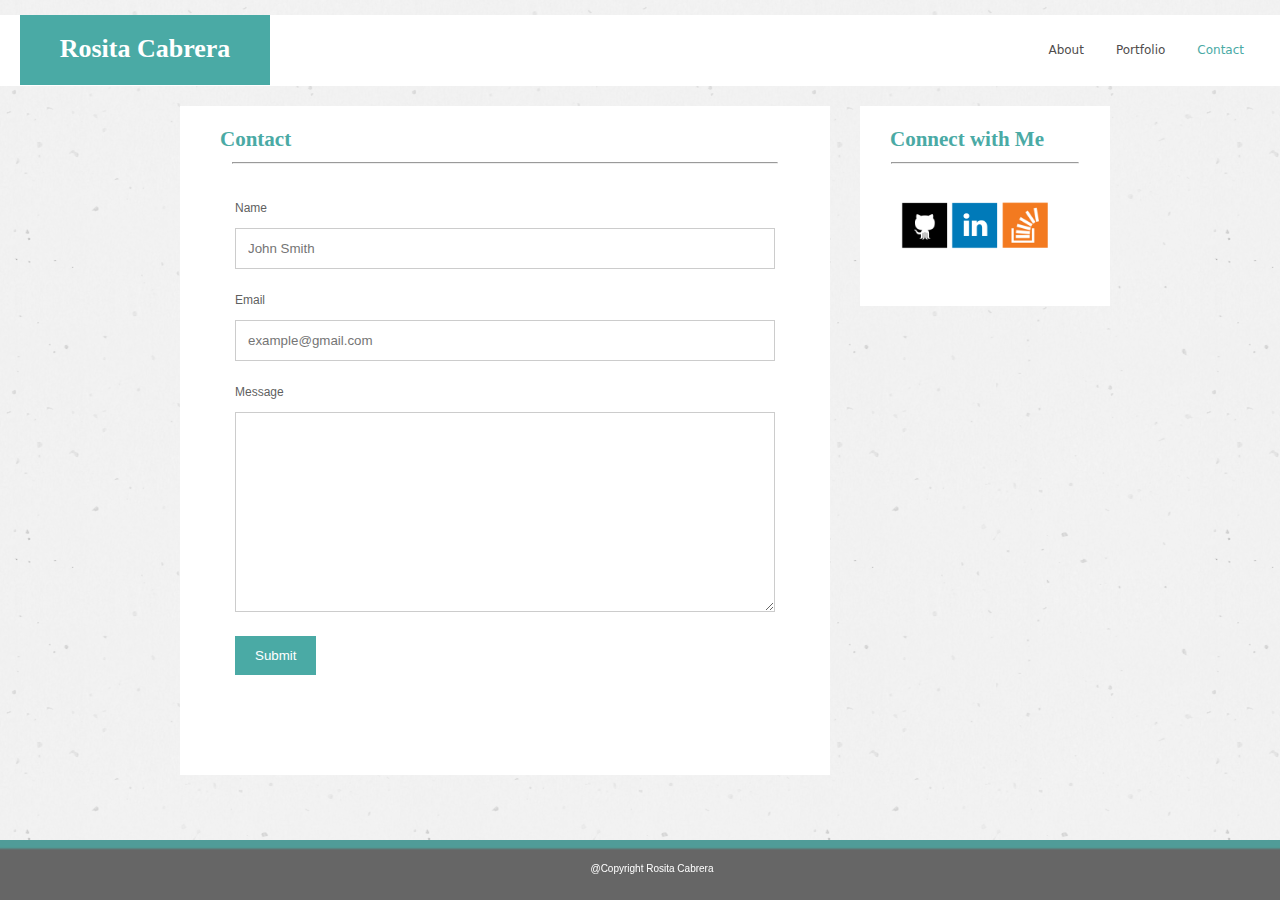
==== contact.html @ bc2cce6f "add files" ====
<!Doctype html>
<html>
<head>
<meta charset="UTF-8">
<meta name="viewport" content="width=device-width, initial-scale=1.0">
<title>Responsive-Portfolio</title>
<link rel="stylesheet" type="text/css" href="assets/css/reset.css">
<link rel="stylesheet" type="text/css" href="assets/css/style.css">
</head>
<body>
<div class="wrapper">
  <header>
    <h1>Rosita Cabrera</h1>
    <nav>
      <ul>
        <li><a class="active" href="contact.html">Contact</a></li>
        <li><a href="portfolio.html">Portfolio</a></li>
        <li><a href="index.html">About</a></li>
      </ul>
    </nav>
  </header>
  <div class="container">
    <section id="main-contact">
      <h2>Contact</h2>
      <hr width="84%">
      <div class="contact_me">
        <form action="">
          <label for="name"><span>Name</span></label>
          <input type="text" id="name" name="Name" placeholder="John Smith">
          <label for="email">Email</label>
          <input type="text" id="email" name="Email" placeholder="example@gmail.com">
          <label for="message">Message</label>
          <textarea id="message" name="message" placeholder="" style="height:200px"></textarea>
          <input type="submit" value="Submit">
        </form>
      </div>
    </section>
    <aside>
      <h2 class="little-box">Connect with Me</h2>
      <hr align="center" width="75%">
      <br >
     <div id="boxes">
        <div class="tiny_icons"><a href="https://github.com/" target="_blank"><img id="box1" src="assets/images/git.png" alt="git-icon" height="50" width="50" /></a></div>
        <div class="tiny_icons"><a href="https://www.linkedin.com/" target="_blank"><img id="box2" src="assets/images/linkedin.png" alt="linkedin-icon" height="50" width="50" /></a></div>
        <div class="tiny_icons"><a href="https://stackoverflow.com/" target="_blank"><img id="box3" src="assets/images/stacks.png" alt="stacks-icon" height="50" width="50" /></a></div>
      </div>
    </aside>
  </div>
  <footer> <img id="footer_sticky" src="assets/images/stickyfooter.jpg" alt="sticky image">
    <p>@Copyright Rosita Cabrera</p>
  </footer>
</div>
</body>
</html>
---- assets/css/style.css ----
@charset "UTF-8";

* {
  box-sizing: border-box;
}

body {
    margin: 0;
    padding: 0;
    background-color: #efeee7;
    font-family: "Georgia",Times New Roman,Times,serif;
    color: #333333;
    font-size: 18px;
    line-height: 150%;
	background-image: url("../images/vintage_speckles.png")
}


h1, h2 {
	
	font-family: "Georgia",Times New Roman,Times,serif;
	font-weight : bold;
}

h2 {
	padding-left: 40px;
	font-size: 21px;
	padding-top: 20px;
	color: #4aaaa5;
}

p {
	font-family:"Helvetica Neue", Helvetica, Arial, "sans-serif";
}

.active {
	color: #4aaaa5;
}

.wrapper{
	max-width: 100%;
    margin: 0 auto;
	display:block;
}

.container {
    width: 960px;
    margin: auto;
	padding: 20px 10px 0px 20px;
}

header h1 {
	position: absolute;
	width: 250px;
	height: 70px;
	padding: 20px;
	margin-left: 20px;
	background: #4aaaa5;
	color: #FFFFFF;
    text-align: center;
    font-size: 26px;
	z-index: 1000;
}

nav {
	width: 100%;
	margin :0 auto;
	margin-top: 15px;
	list-style-type: none;
}

nav li {
	float: right;
	font-family:"Lucida Grande", "Lucida Sans Unicode", "Lucida Sans", "DejaVu Sans", Verdana, "sans-serif";
	font-size: 12px;
}

ul {
    list-style-type: none;
    margin: 0;
    padding: 6px;
	padding-right: 20px;
	text-align: middle;
    overflow: hidden;
	color: #595656;
    background-color: #FFFFFF;
}

li a {
    display: block;
    color: #504C4C;
    padding: 16px 16px 16px 16px;
    text-decoration: none;
}


.clearfix:before, .clearfix:after {
	content:"";
	display: table;
}

.clearfix:after {
	clear:both;
}

#main-bio {
	float: left;
	width: 650px;
	background-color: #FFFFFF;
	height: 100%;
}

/*Portfolio images*/

#box_container {
	float: left;
	width: 650px;
	background-color: #FFFFFF;
	padding-bottom: 100px;
}

#gallery_wrap {
margin-left: 80px;
}


div.gallery {
    margin-top: 30px;
	margin-left: 30px;
    float: left;
    width: 200px;
}


div.gallery img {
	position: relative;
    width: 100%;
    height: auto;
}

div .image_text {
	position: absolute;
	width: 200px;
    padding: 10px;
    text-align: center;
	color: white; 
    font-family: "Georgia",Times New Roman,Times,serif;
    font-size: 18px;
    letter-spacing: 0px;
    background: #4aaaa5;
}

div.image_text {
    margin-top: -70px;
}

aside {
	float: right;
	width: 250px;
	height: 200px;
	background-color: #FFFFFF;
}

#bio-image {
	float: left;
    margin-right: 20px;
    width: 250px;
    height: 260px;
    padding-top: 20px;
	padding-left: 40px;
}

p {
	font-weight: 200;
	font-size: 16px;
	line-height: 30px;
	padding: 16px 16px 16px 40px;
}

h2.little-box {
	padding-left: 30px;
}

#boxes {
   	padding: 0px 0px 0px 40px;
  	margin: 0px 0px 800px 0px;
  	width: 225px;
	height: 70px;
}
    

tiny_icons {	
	float: left;
	z-index: 1000;
	padding: 20px;
}

#box1, #box2, #box3 {
	float: left; 
}

/*contact form*/

#main-contact {
	float: left;
	width: 650px;
	background-color: #FFFFFF;
}

input[type=text], select, textarea {
    width: 100%;
    padding: 12px;
    border: 1px solid #ccc;
    box-sizing: border-box;
    margin-top: 6px;
    margin-bottom: 16px;
    resize: vertical;
}

input[type=submit] {
    background-color: #4aaaa5;
    color: white;
    padding: 12px 20px;
    border: none;
    cursor: pointer;
}

input[type=submit]:hover {
    background-color: #1C6E6A;
}

label {
	font-family:"Helvetica Neue", Helvetica, Arial, "sans-serif";
	font-size: 12px;
	color: #5F5F5F;
}

.contact_me {
	width: 580px;
	margin-left: 35px;
    background-color: #FFFFFF;
    padding: 20px;
	padding-bottom: 100px;
}


#footer_sticky {
	position: fixed;
    left: 0;
    bottom: 0;
	width: 100%;
	height: 60px;
}
	
footer p {
    position: fixed;
    left: 0;
    bottom: 0;
    width: 100%;
	font-family:"Helvetica Neue", Helvetica, Arial, "sans-serif";
    color: white;
    text-align: center;
	font-size: 10px;	
}

.clearfix {
  overflow: auto;
}


@media screen and (max-width: 980px) { 	
	
nav {
	width: 100%;
	margin :0 auto;
	margin-top: 0px;
	list-style-type: none;
}
	

nav li {
	float: right;
	font-family:"Lucida Grande", "Lucida Sans Unicode", "Lucida Sans", "DejaVu Sans", Verdana, "sans-serif";
	font-size: 12px;
}

ul {
    list-style-type: none;
    margin: 0;
    padding: 6px;
	padding-right: 130px;
	text-align: middle;
    overflow: hidden;
	color: #595656;
    background-color: #FFFFFF;
}


header h1 {
	position: absolute;
	width: 250px;
	height: 70px;
	padding: 20px;
	margin-left: 150px;
}
	
#main-bio {
	float: left;
	width: 50%;
	background-color: #FFFFFF;
	padding-bottom: 100px;
}
	
aside {
	float: left;
	margin-left: 30px;
	width: 250px;
	height: 200px;
	background-color: #FFFFFF;
}
	
#boxes {
	margin: 0 auto;
}
	
.container {
    width: 100%;
    margin: 0 auto;
	padding: 20px 10px 0px 150px;
}
	
.contact_me {
	width: 90%;
	margin-left: 20px;
    background-color: #FFFFFF;
    padding: 20px;
	padding-bottom: 100px;
}
	
#main-contact {
	float: left;
	width: 50%;
	background-color: #FFFFFF;
}
	
#box_container {
	float: left;
	width: 50%;
	background-color: #FFFFFF;
	padding-bottom: 100px;
}

#gallery_wrap {
margin-left: 80px;
}
	
div.image_text {
    margin-top: -90px;
}
	
#footer_sticky {
	position: fixed;
    left: 0;
    bottom: 0;
	width: 100%;
	height: 60px;
}
	
footer p {
    position: fixed;
    left: 0;
    bottom: 0;
    width: 100%;
	font-family:"Helvetica Neue", Helvetica, Arial, "sans-serif";
    color: white;
    text-align: center;
	font-size: 10px;	
}

.clearfix {
  overflow: auto;
}

}

@media all and (max-width : 768px) {

	
nav {
	width: 100%;
	margin :0 auto;
	margin-top: 15px;
	list-style-type: none;
}

nav li {
	float: right;
	font-family:"Lucida Grande", "Lucida Sans Unicode", "Lucida Sans", "DejaVu Sans", Verdana, "sans-serif";
	font-size: 12px;
}

ul {
    list-style-type: none;
    margin: 0;
    padding: 6px;
	padding-right: 20px;
	text-align: middle;
    overflow: hidden;
	color: #595656;
    background-color: #FFFFFF;
}

li a {
    display: block;
    color: #504C4C;
    padding: 16px 16px 16px 16px;
    text-decoration: none;
}

	

header h1 {
	position: absolute;
	width: 250px;
	height: 70px;
	padding: 20px;
	margin-left: 30px;
}
	
h2 {
	margin: 0 auto;
	text-align: center;
}	
	

	
#bio-image {
	float: left;
    margin-right: 20px;
    width: 250px;
    height: 260px;
    padding-top: 20px;
	padding-left: 40px;
}
		
#main-bio {
	position: relative;
	width: 100%
}
	
aside {
	float: left;
	margin-left: 0px;
	margin-top: 20px;
	margin-bottom: 80px;
	width: 100%;
	height: 200px;
	background-color: #FFFFFF;
}

.container {
	margin: 0 auto;
    width: 100%;
	padding: 20px 10px 0px 10px;
}
	
.contact_me {
	margin: 0 auto;
	width: 90%;
	margin-left: 0px;
    background-color: #FFFFFF;
    padding: 0 0 0 30px;
	padding-bottom: 80px;
}

form{
	padding-left: 80px;	
	padding-right: 30px;
}
	
#main-contact {
	margin: 0 auto;
	width: 100%;
	float: left;
	background-color: #FFFFFF;
}
	
#box_container {
	margin: 0 auto;
	float: left;
	width: 100%;
	background-color: #FFFFFF;
}

#gallery_wrap {
	margin: 0 auto;
	float:left;
	margin-left: 10px;
}
	
div.gallery {
	margin: 0 auto;
    margin-top: 30px;
	margin-left: 10px;
	margin-right: 20px;
    float: left;
	width: 210px;
}
	
div .image_text {
	margin: 0 auto;
	position: absolute;
	width: 210px;
    padding: 10px;
    text-align: center;
	color: white; 
    font-family: "Georgia",Times New Roman,Times,serif;
    font-size: 18px;
    letter-spacing: 0px;
    background: #4aaaa5;
}

div.image_text {
	margin: 0 auto;
    margin-top: -70px;
}

#footer_sticky {
	clear:both;
	position: fixed;
    left: 0;
    bottom: 0;
	width: 100%;
	height: 60px;
	overflow: auto;
}
	
footer p {
    position: fixed;
	clear:both;
	overflow: auto;
    left: 0;
    bottom: 0;
    width: 100%;
	font-family:"Helvetica Neue", Helvetica, Arial, "sans-serif";
    color: white;
    text-align: center;
	font-size: 10px;	
}

}


@media all and (max-width : 640px) {
		

nav {
	margin: 0;
	width: 100%;
	position: relative;
	text-align: center;
	display: inline;
    text-decoration: none;
}

li a {
	width: 100%;
	text-align: center;
	display: inline;
    margin: 0 80px 0 20px;
	overflow: hidden;
}
	
ul li {
		margin-left: 15px;
	}
	
header h1 {
	margin: 0;
	position: relative;
	width: 100%;
	display: inline-block;
	clear: both;
}
		
h2 {
	margin: 0;
	padding: 0;
	display: inline-block;
	text-align: left;
	padding-top: 15px;
}
	
	
 #main-bio {
	margin-top: 30px;
	position: relative;
	width: 100%;
	padding: 0 60px 0 30px;
}

#bio-image { 
	width: 95%;
	display: block;
}
	
	hr {
		width: 80%;
		margin: 15px 40px 0 60px;
	}
	
aside {

	margin: 20px 20px 0 0;
	display: inline-block;
	position: relative;
	margin-bottom: 80px;
	width: 100%;
	height: 200px;
	background-color: #FFFFFF;
}
	
#boxes { margin: 0;
	     padding: 0 0 0 25px;
}

div .container {
	margin: 0 auto;
    width: 100%;
	padding: 0;
	
}
	
.contact_me {
	width:90%;
	margin: 0;
	padding-left: 50px;
}
	
form{
	padding-left: 30px;	
	padding-right: 30px;
}
		
		
#main-contact {
	margin: 0;
	position: relative;
	display: inline-block;
	clear: both;
	width: 100%;
	padding: 0 15px 0 15px;
}
	
#box_container {
	margin: 0 auto;
	position: relative;
	width: 100%;
	padding: 0 25px 0 25px;
}

img #gallery_wrap {
	margin: 0;
	position: relative;
}
	
div.gallery {
	margin: 0 auto;
    margin-top: 30px;
	margin-left: 170px;
	margin-right: 50px;
    float: left;
	width: 210px;
}
	
div .image_text {
	margin: 0 auto;
	position: absolute;
	width: 210px;
    padding: 10px;
    text-align: center;
	color: white; 
    font-family: "Georgia",Times New Roman,Times,serif;
    font-size: 18px;
    letter-spacing: 0px;
    background: #4aaaa5;
}

div.image_text {
	margin: 0 auto;
    margin-top: -70px;
}

#footer_sticky {
	clear:both;
	position: fixed;
    left: 0;
    bottom: 0;
	width: 100%;
	height: 60px;
	overflow: auto;
}
	
footer p {
    position: fixed;
	clear:both;
	overflow: auto;
    left: 0;
    bottom: 0;
    width: 100%;
	font-family:"Helvetica Neue", Helvetica, Arial, "sans-serif";
    color: white;
    text-align: center;
	font-size: 10px;	
}	
	
	
}
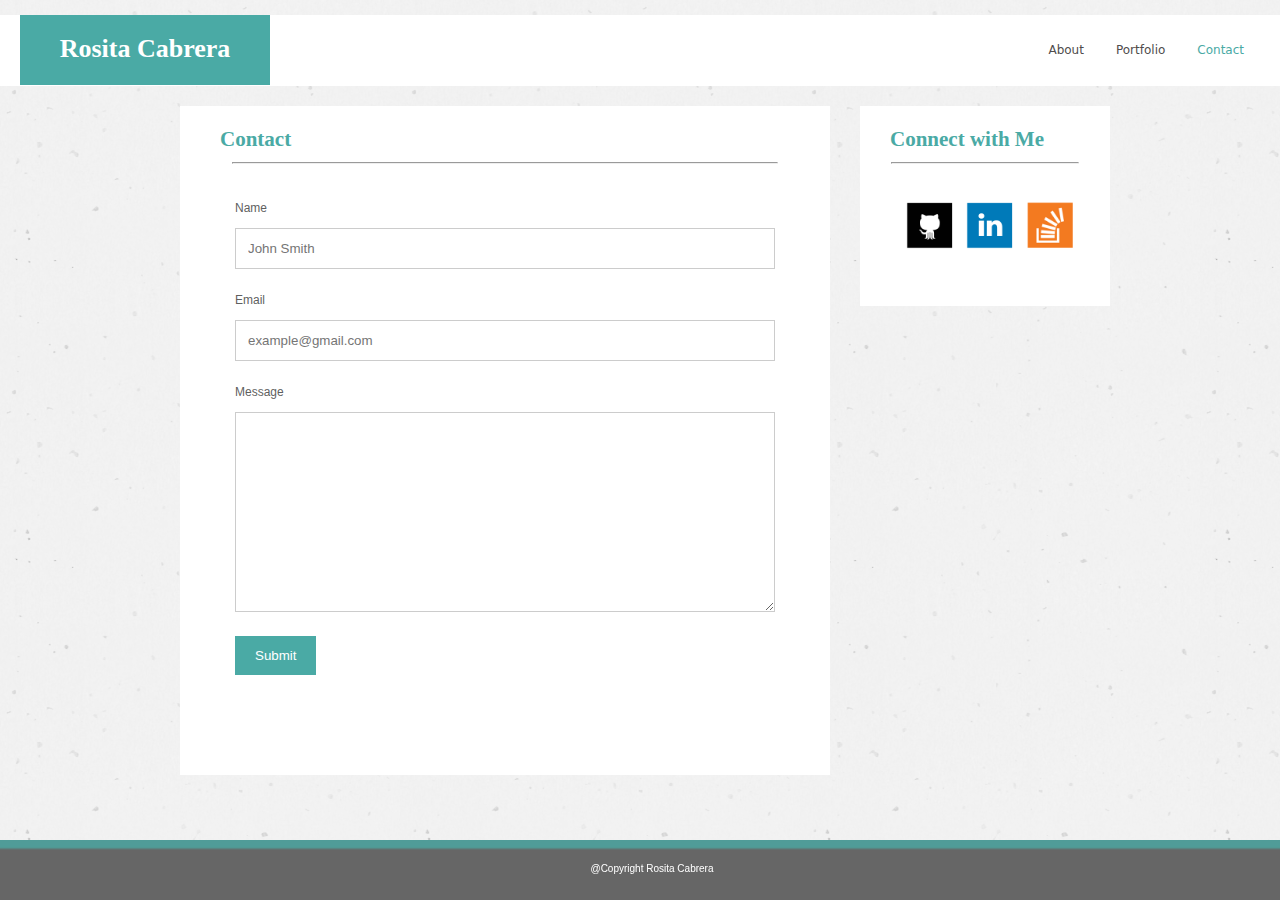
==== commit 60beb24d: "updated all files" ====
--- a/contact.html
+++ b/contact.html
@@ -39,11 +39,11 @@
       <h2 class="little-box">Connect with Me</h2>
       <hr align="center" width="75%">
       <br >
-     <div id="boxes">
-        <div class="tiny_icons"><a href="https://github.com/" target="_blank"><img id="box1" src="assets/images/git.png" alt="git-icon" height="50" width="50" /></a></div>
-        <div class="tiny_icons"><a href="https://www.linkedin.com/" target="_blank"><img id="box2" src="assets/images/linkedin.png" alt="linkedin-icon" height="50" width="50" /></a></div>
-        <div class="tiny_icons"><a href="https://stackoverflow.com/" target="_blank"><img id="box3" src="assets/images/stacks.png" alt="stacks-icon" height="50" width="50" /></a></div>
-      </div>
+ <div id="boxes">
+<div id="box1"><a href="https://github.com/" target="_blank"><img class="tiny_icons" src="assets/images/git.png" alt="git-icon" height="50" width="50" /></a></div>
+<div id="box2"><a href="https://www.linkedin.com/" target="_blank"><img class="tiny_icons" src="assets/images/linkedin.png" alt="linkedin-icon" height="50" width="50" /></a></div>
+<div id="box3"><a href="https://stackoverflow.com/" target="_blank"><img class="tiny_icons" src="assets/images/stacks.png" alt="stacks-icon" height="50" width="50" /></a></div>
+</div>
     </aside>
   </div>
   <footer> <img id="footer_sticky" src="assets/images/stickyfooter.jpg" alt="sticky image">
--- a/assets/css/style.css
+++ b/assets/css/style.css
@@ -15,7 +15,6 @@
 	background-image: url("../images/vintage_speckles.png")
 }
 
-
 h1, h2 {
 	
 	font-family: "Georgia",Times New Roman,Times,serif;
@@ -48,6 +47,7 @@
     margin: auto;
 	padding: 20px 10px 0px 20px;
 }
+
 
 header h1 {
 	position: absolute;
@@ -131,7 +131,6 @@
     width: 200px;
 }
 
-
 div.gallery img {
 	position: relative;
     width: 100%;
@@ -181,23 +180,28 @@
 	padding-left: 30px;
 }
 
+
+.tiny_icons {	
+	margin-left: 10px;
+}
+
 #boxes {
-   	padding: 0px 0px 0px 40px;
-  	margin: 0px 0px 800px 0px;
-  	width: 225px;
-	height: 70px;
-}
-    
-
-tiny_icons {	
-	float: left;
-	z-index: 1000;
-	padding: 20px;
-}
-
-#box1, #box2, #box3 {
+   margin: 0 auto;
+   width: 180px;
+}
+
+#box1{
 	float: left; 
 }
+
+#box2 {
+	float: left; 
+}
+
+#box3 {
+	float: right; 
+}
+
 
 /*contact form*/
 
@@ -242,7 +246,6 @@
     padding: 20px;
 	padding-bottom: 100px;
 }
-
 
 #footer_sticky {
 	position: fixed;
@@ -295,7 +298,6 @@
     background-color: #FFFFFF;
 }
 
-
 header h1 {
 	position: absolute;
 	width: 250px;
@@ -319,10 +321,6 @@
 	background-color: #FFFFFF;
 }
 	
-#boxes {
-	margin: 0 auto;
-}
-	
 .container {
     width: 100%;
     margin: 0 auto;
@@ -383,8 +381,8 @@
 
 }
 
+
 @media all and (max-width : 768px) {
-
 	
 nav {
 	width: 100%;
@@ -415,9 +413,7 @@
     color: #504C4C;
     padding: 16px 16px 16px 16px;
     text-decoration: none;
-}
-
-	
+}	
 
 header h1 {
 	position: absolute;
@@ -428,12 +424,16 @@
 }
 	
 h2 {
-	margin: 0 auto;
-	text-align: center;
-}	
-	
-
-	
+	padding-left: 30px;
+	font-size: 21px;
+	padding-top: 20px;
+	color: #4aaaa5;
+}
+	
+hr {
+	width: 90%;
+}
+		
 #bio-image {
 	float: left;
     margin-right: 20px;
@@ -457,7 +457,28 @@
 	height: 200px;
 	background-color: #FFFFFF;
 }
-
+	
+.tiny_icons {	
+	margin-left: 10px;
+}
+
+#boxes {
+   margin-left: 20px;
+   width: 180px;
+}
+
+#box1{
+	float: left; 
+}
+
+#box2 {
+	float: left; 
+}
+
+#box3 {
+	float: left; 
+}
+	
 .container {
 	margin: 0 auto;
     width: 100%;
@@ -562,6 +583,10 @@
 	display: inline;
     text-decoration: none;
 }
+	
+ul li {
+	margin-left: 15px;
+}	
 
 li a {
 	width: 100%;
@@ -570,11 +595,7 @@
     margin: 0 80px 0 20px;
 	overflow: hidden;
 }
-	
-ul li {
-		margin-left: 15px;
-	}
-	
+		
 header h1 {
 	margin: 0;
 	position: relative;
@@ -591,12 +612,11 @@
 	padding-top: 15px;
 }
 	
-	
  #main-bio {
 	margin-top: 30px;
 	position: relative;
 	width: 100%;
-	padding: 0 60px 0 30px;
+	padding: 0 55px 0 30px;
 }
 
 #bio-image { 
@@ -604,10 +624,9 @@
 	display: block;
 }
 	
-	hr {
-		width: 80%;
-		margin: 15px 40px 0 60px;
-	}
+hr {
+	width: 90%;
+}
 	
 aside {
 
@@ -619,16 +638,28 @@
 	height: 200px;
 	background-color: #FFFFFF;
 }
-	
-#boxes { margin: 0;
-	     padding: 0 0 0 25px;
-}
-
+
+#boxes {
+   margin-left: 20px;
+   width: 180px;
+}
+
+#box1{
+	float: left; 
+}
+		
+#box2 {
+	float: left; 
+}
+
+#box3 {
+	float: left; 
+}	
+	
 div .container {
 	margin: 0 auto;
     width: 100%;
 	padding: 0;
-	
 }
 	
 .contact_me {
@@ -641,8 +672,7 @@
 	padding-left: 30px;	
 	padding-right: 30px;
 }
-		
-		
+				
 #main-contact {
 	margin: 0;
 	position: relative;
@@ -657,6 +687,7 @@
 	position: relative;
 	width: 100%;
 	padding: 0 25px 0 25px;
+	margin-top: 25px;
 }
 
 img #gallery_wrap {
@@ -763,7 +794,3 @@
 
 
 
-
-
-
-
